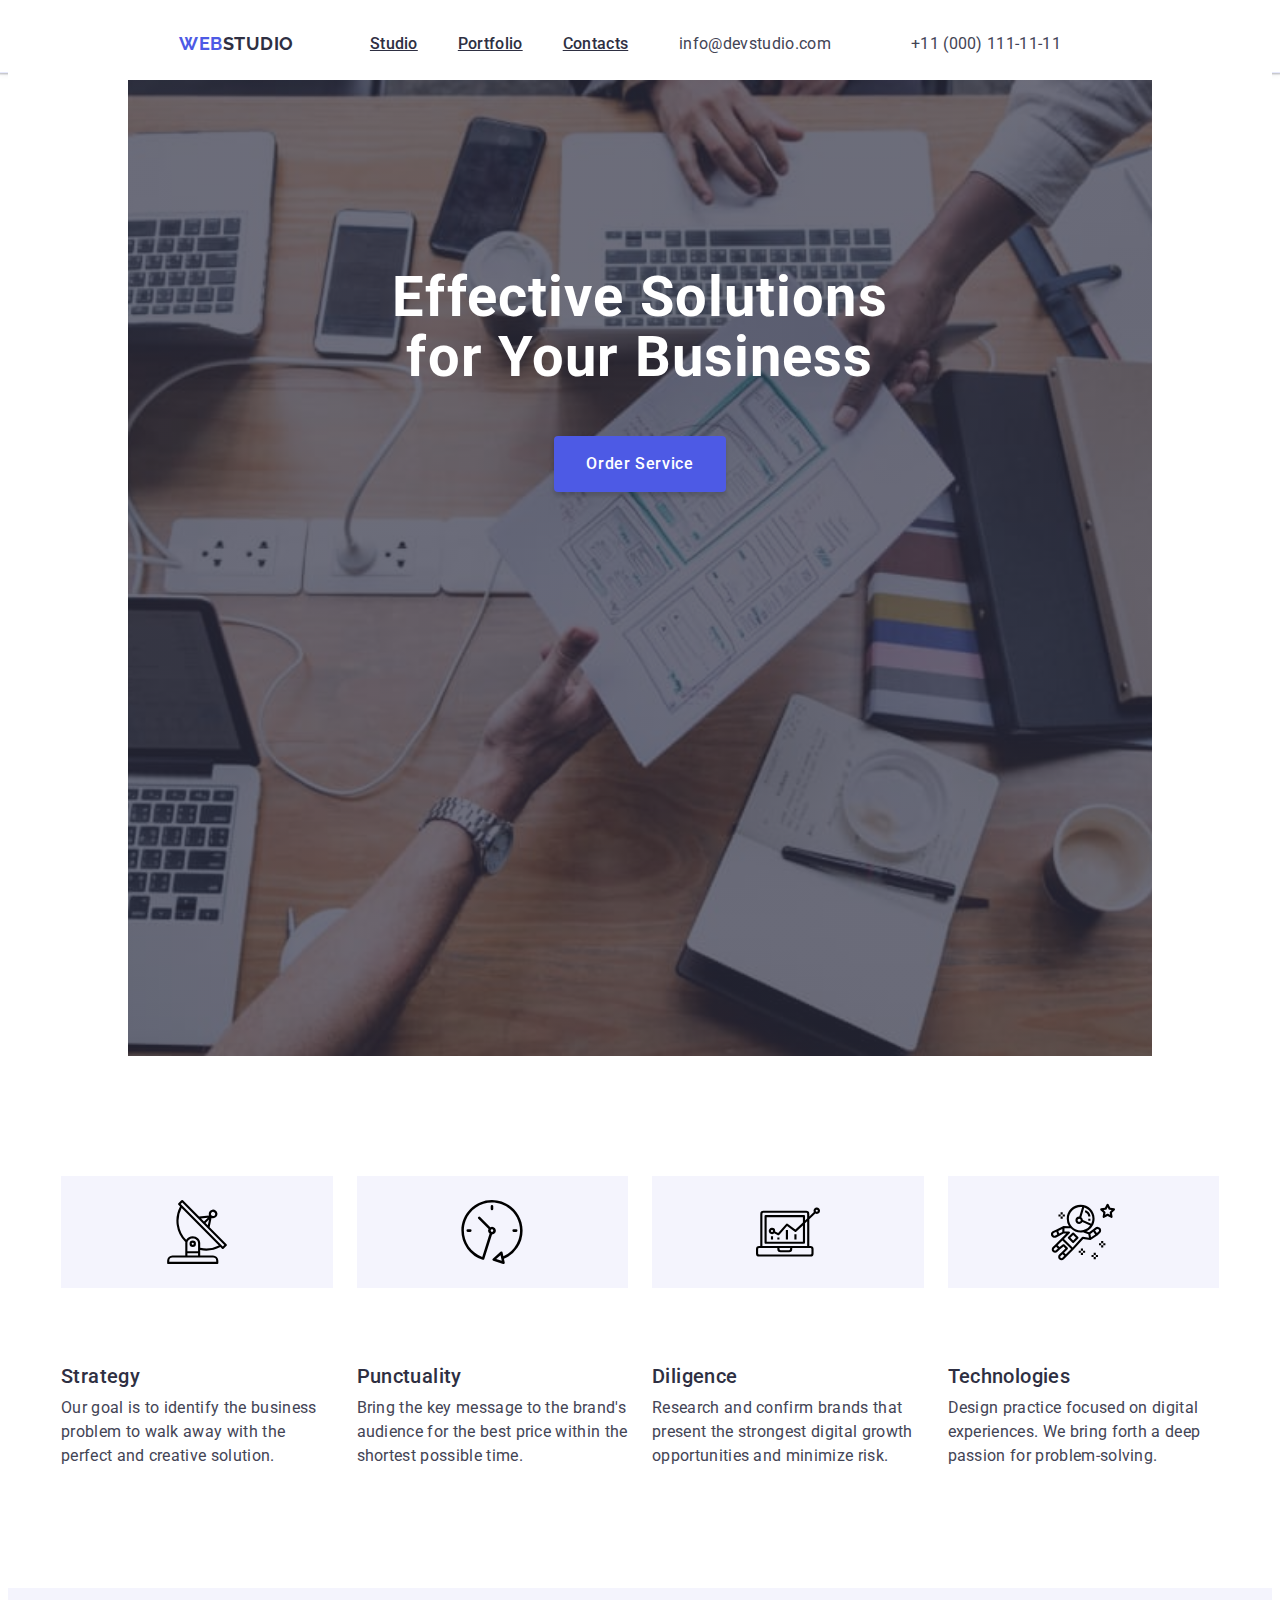
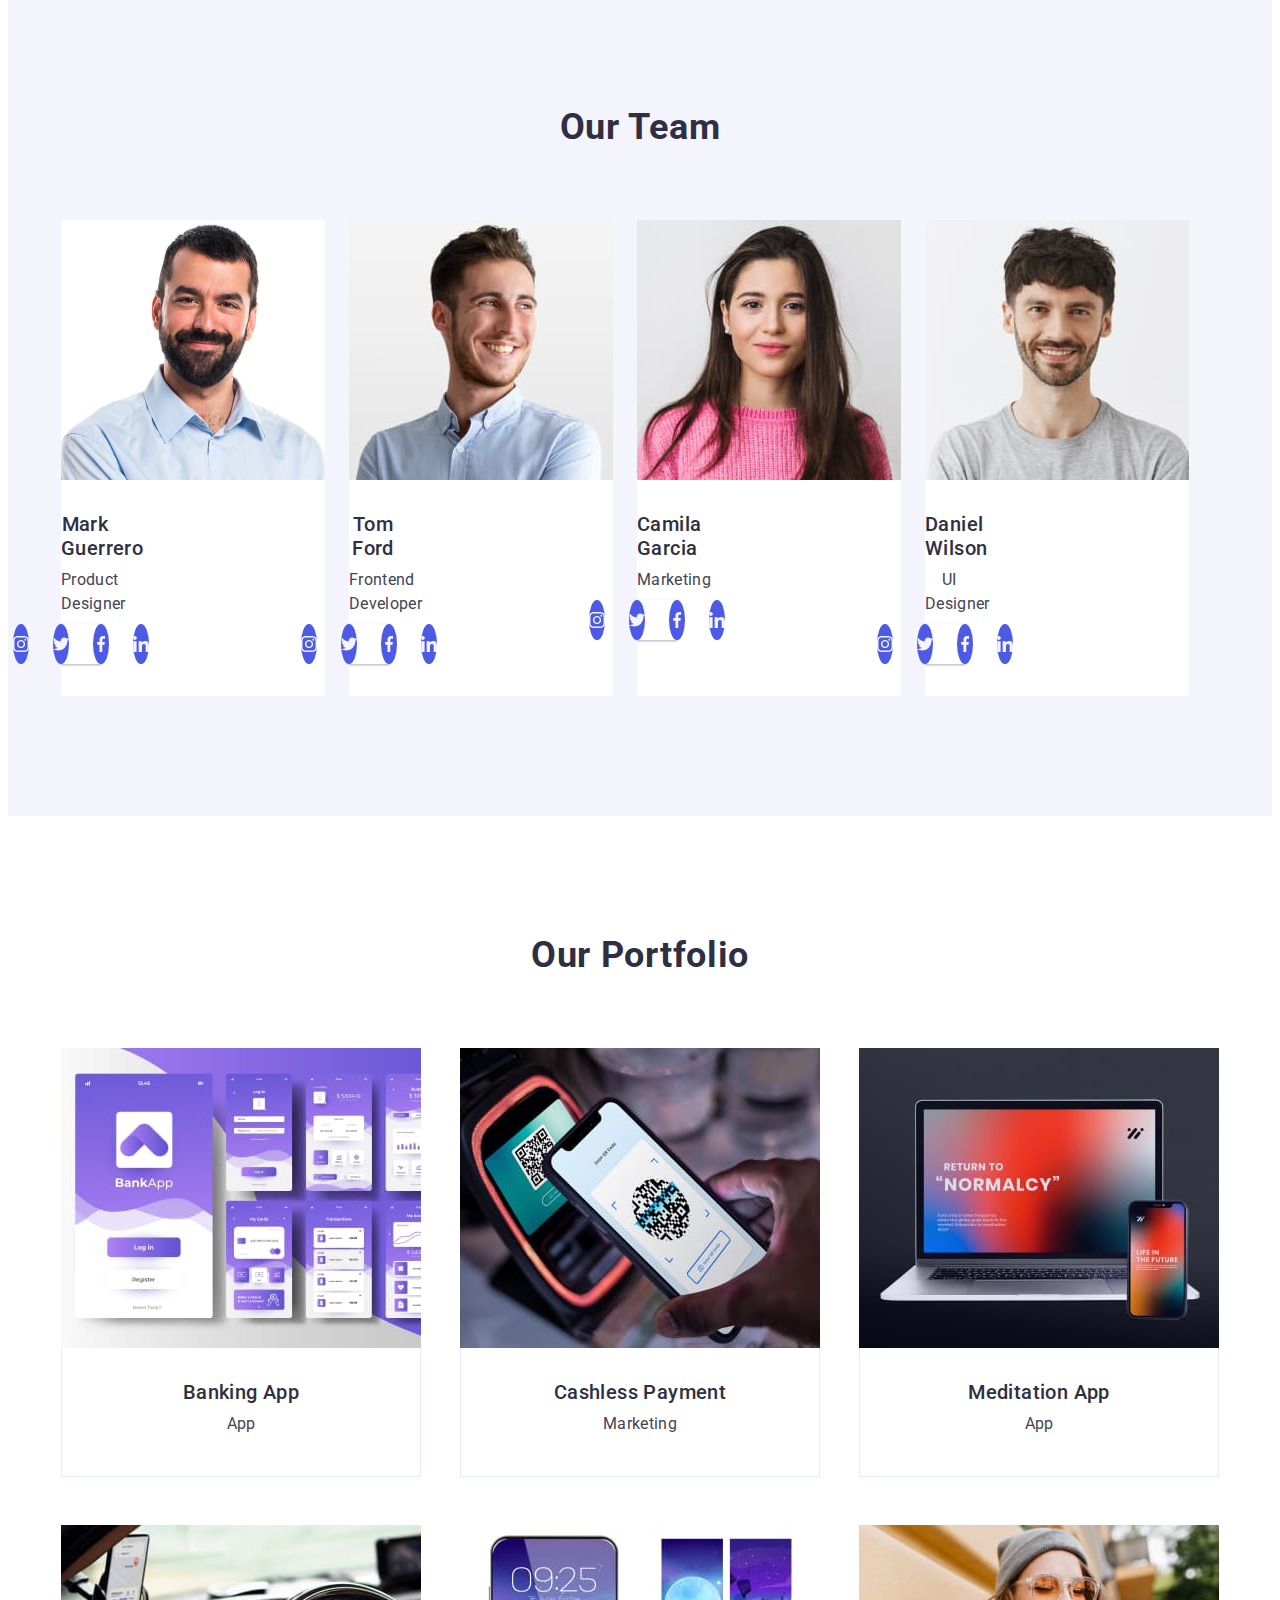
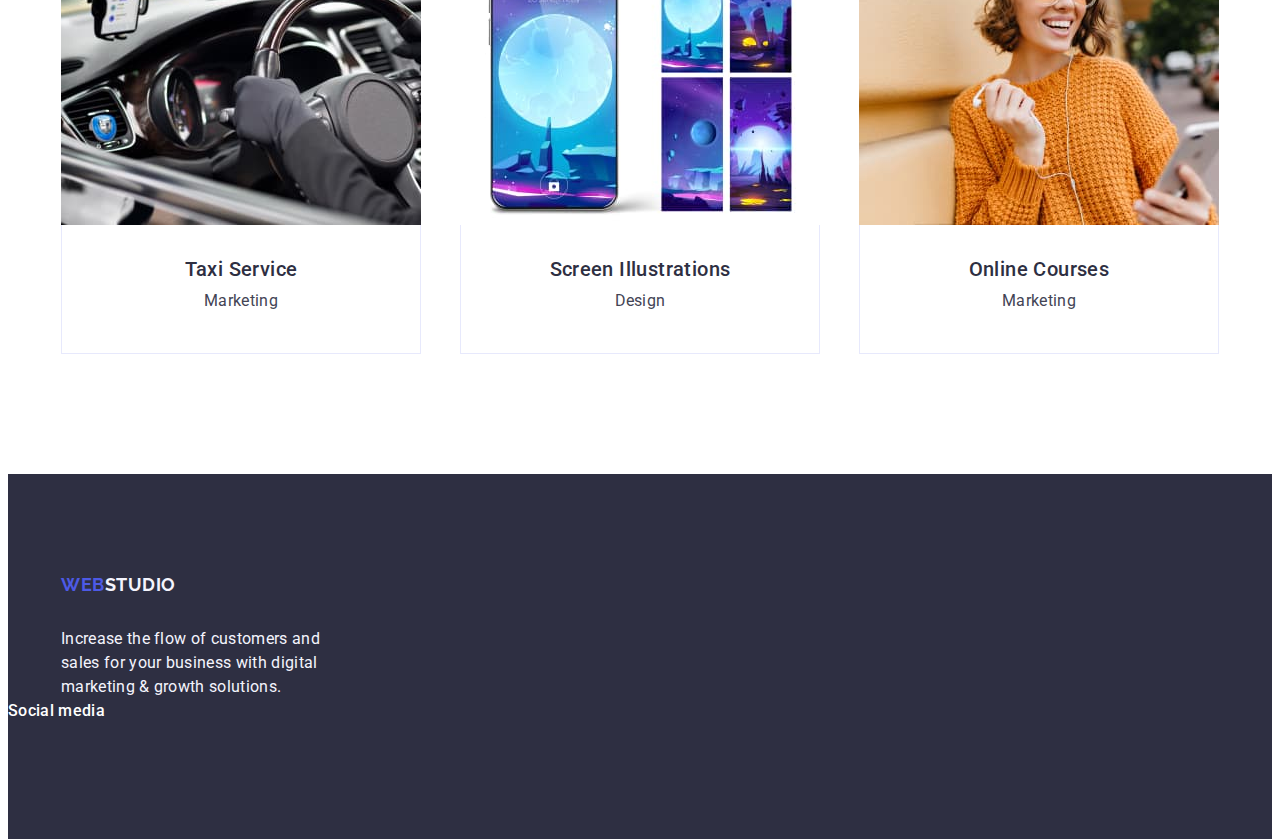
==== index.html @ 77a9dd96 "test" ====
<!DOCTYPE html>
<html lang="en">
  <head>
    <meta charset="UTF-8" />
    <meta http-equiv="X-UA-Compatible" content="IE=edge" />
    <meta name="viewport" content="width=device-width, initial-scale=1.0" />
    <title>restart-goit-markup-hw-01</title>
    <link rel="preconnect" href="https://fonts.googleapis.com" />
    <link rel="preconnect" href="https://fonts.gstatic.com" crossorigin />
    <link
      href="https://fonts.googleapis.com/css2?family=Raleway:wght@700&family=Roboto:ital,wght@0,400;0,500;0,700;1,400&display=swap"
      rel="stylesheet"
    />
    <link
      rel="stylesheet"
      href="https://cdnjs.cloudflare.com/ajax/libs/modern-normalize/2.0.0/modern-normalize.min.css"
      integrity="sha512-4xo8blKMVCiXpTaLzQSLSw3KFOVPWhm/TRtuPVc4WG6kUgjH6J03IBuG7JZPkcWMxJ5huwaBpOpnwYElP/m6wg=="
      crossorigin="anonymous"
      referrerpolicy="no-referrer"
    />
    <link rel="stylesheet" href="./css/style.css" />
  </head>

  <body>
    <header class="header">
      <div class="container header-container">
        <a class="link-menu-logo header-logo-first" href="./index.html"
          >Web<span class="header-logo-second">Studio</span></a
        >
        <nav class="navig">
          <ul class="header-list list">
            <li>
              <a class="header-studio" href="./index.html">Studio</a>
            </li>
            <li>
              <a class="header-studio" href="">Portfolio</a>
            </li>
            <li>
              <a class="header-studio" href="">Contacts</a>
            </li>
          </ul>
        </nav>
        <address class="header-address">
          <ul class="header-list-contact list">
            <li>
              <a class="header-mail" href="mailto:info@devstudio.com"
                >info@devstudio.com</a
              >
            </li>
            <li>
              <a class="header-mail" href="tel:+110001111111"
                >+11 (000) 111-11-11</a
              >
            </li>
          </ul>
        </address>
      </div>
    </header>

    <main class="main-part">
      <section class="main-sector">
        <div class="container main-sector-wrap">
          <h1 class="main-title">Effective Solutions for Your Business</h1>
          <button type="button" class="main-button">Order Service</button>
        </div>
      </section>

      <section class="icon-second-block">
        <div class="container">
          <ul class="icon-sec-list list">
            <li class="icon-sec-items">
              <a href="" class="icon-sec-link link">
                <svg class="icon-sec">
                  <use href="./images/icon.svg#icon-antenna"></use>
                </svg>
              </a>
            </li>
            <li class="icon-sec-items">
              <a href="" class="icon-sec-link link">
                <svg class="icon-sec">
                  <use href="./images/icon.svg#icon-clock"></use>
                </svg>
              </a>
            </li>
            <li class="icon-sec-items">
              <a href="" class="icon-sec-link link">
                <svg class="icon-sec">
                  <use href="./images/icon.svg#icon-diagram"></use>
                </svg>
              </a>
            </li>
            <li class="icon-sec-items">
              <a href="" class="icon-sec-link link">
                <svg class="icon-sec">
                  <use href="./images/icon.svg#icon-astronaut"></use>
                </svg>
              </a>
            </li>
          </ul>
        </div>
        <div class="container">
          <svg class="icon-sec">
            <use></use>
          </svg>
          <h2 class="visually-hidden">Blok description</h2>
          <ul class="descrip-list list">
            <li class="descrip-items">
              <h3 class="descrip-title">Strategy</h3>
              <p class="descrip-paragrah">
                Our goal is to identify the business problem to walk away with
                the perfect and creative solution.
              </p>
            </li>
            <li class="descrip-items">
              <h3 class="descrip-title">Punctuality</h3>
              <p class="descrip-paragrah">
                Bring the key message to the brand's audience for the best price
                within the shortest possible time.
              </p>
            </li>
            <li class="descrip-items">
              <h3 class="descrip-title">Diligence</h3>
              <p class="descrip-paragrah">
                Research and confirm brands that present the strongest digital
                growth opportunities and minimize risk.
              </p>
            </li>
            <li class="descrip-items">
              <h3 class="descrip-title">Technologies</h3>
              <p class="descrip-paragrah">
                Design practice focused on digital experiences. We bring forth a
                deep passion for problem-solving.
              </p>
            </li>
          </ul>
        </div>
      </section>

      <section class="main-section-second">
        <div class="container our-team">
          <h2 class="section-title">Our team</h2>
          <ul class="section-list list">
            <li class="section-items">
              <img
                class="about-pict"
                src="./images/mark-guerrero-1.png"
                alt="photo1-mark"
                width="264"
                height="260"
              />
              <div class="names">
                <h3 class="section-names">Mark Guerrero</h3>
                <p class="section-position">Product Designer</p>
                <ul class="names-soc-list list">
                  <li class="names-soc-item">
                    <a class="names-soc-link link" href>
                      <svg class="names-soc-icon" width="16" height="16">
                        <use href="./images/icon.svg#icon-instagram"></use>
                      </svg>
                    </a>
                  </li>
                  <li class="names-soc-item">
                    <a class="names-soc-link link" href>
                      <svg class="names-soc-icon" width="16" height="16">
                        <use href="./images/icon.svg#icon-twitter"></use>
                      </svg>
                    </a>
                  </li>
                  <li class="names-soc-item">
                    <a class="names-soc-link link" href>
                      <svg class="names-soc-icon" width="16" height="16">
                        <use href="./images/icon.svg#icon-facebook"></use>
                      </svg>
                    </a>
                  </li>
                  <li class="names-soc-item">
                    <a class="names-soc-link link" href>
                      <svg class="names-soc-icon" width="16" height="16">
                        <use href="./images/icon.svg#icon-linkedin"></use>
                      </svg>
                    </a>
                  </li>
                </ul>

                <a
                  href="../restart-goit-markup-hw-4/icomoon/PNG/facebook-1.png"
                  target="_blank"
                  class="link"
                ></a>
              </div>
            </li>
            <li class="section-items">
              <img
                class="about-pict"
                src="./images/tom-ford-2.jpg"
                alt="photo2-tom-ford"
                width="264"
                height="260"
              />
              <div class="names">
                <h3 class="section-names">Tom Ford</h3>
                <p class="section-position">Frontend Developer</p>
                <ul class="names-soc-list list">
                  <li class="names-soc-item">
                    <a class="names-soc-link link" href>
                      <svg class="names-soc-icon" width="16" height="16">
                        <use href="./images/icon.svg#icon-instagram"></use>
                      </svg>
                    </a>
                  </li>
                  <li class="names-soc-item">
                    <a class="names-soc-link link" href>
                      <svg class="names-soc-icon" width="16" height="16">
                        <use href="./images/icon.svg#icon-twitter"></use>
                      </svg>
                    </a>
                  </li>
                  <li class="names-soc-item">
                    <a class="names-soc-link link" href>
                      <svg class="names-soc-icon" width="16" height="16">
                        <use href="./images/icon.svg#icon-facebook"></use>
                      </svg>
                    </a>
                  </li>
                  <li class="names-soc-item">
                    <a class="names-soc-link link" href>
                      <svg class="names-soc-icon" width="16" height="16">
                        <use href="./images/icon.svg#icon-linkedin"></use>
                      </svg>
                    </a>
                  </li>
                </ul>
              </div>
            </li>
            <li class="section-items">
              <img
                class="about-pict"
                src="./images/camila-garcia-3.jpg"
                alt="photo3-camila-garcia"
                width="264"
                height="260"
              />
              <div class="names">
                <h3 class="section-names">Camila Garcia</h3>
                <p class="section-position">Marketing</p>
                <ul class="names-soc-list list">
                  <li class="names-soc-item">
                    <a class="names-soc-link link" href>
                      <svg class="names-soc-icon" width="16" height="16">
                        <use href="./images/icon.svg#icon-instagram"></use>
                      </svg>
                    </a>
                  </li>
                  <li class="names-soc-item">
                    <a class="names-soc-link link" href>
                      <svg class="names-soc-icon" width="16" height="16">
                        <use href="./images/icon.svg#icon-twitter"></use>
                      </svg>
                    </a>
                  </li>
                  <li class="names-soc-item">
                    <a class="names-soc-link link" href>
                      <svg class="names-soc-icon" width="16" height="16">
                        <use href="./images/icon.svg#icon-facebook"></use>
                      </svg>
                    </a>
                  </li>
                  <li class="names-soc-item">
                    <a class="names-soc-link link" href>
                      <svg class="names-soc-icon" width="16" height="16">
                        <use href="./images/icon.svg#icon-linkedin"></use>
                      </svg>
                    </a>
                  </li>
                </ul>
              </div>
            </li>
            <li class="section-items">
              <img
                class="about-pict"
                src="./images/daniel-wilson-4.jpg"
                alt="photo4-daniel-wilson"
                width="264"
                height="260"
              />
              <div class="names">
                <h3 class="section-names">Daniel Wilson</h3>
                <p class="section-position">UI Designer</p>
                <ul class="names-soc-list list">
                  <li class="names-soc-item">
                    <a class="names-soc-link link" href>
                      <svg class="names-soc-icon" width="16" height="16">
                        <use href="./images/icon.svg#icon-instagram"></use>
                      </svg>
                    </a>
                  </li>
                  <li class="names-soc-item">
                    <a class="names-soc-link link" href>
                      <svg class="names-soc-icon" width="16" height="16">
                        <use href="./images/icon.svg#icon-twitter"></use>
                      </svg>
                    </a>
                  </li>
                  <li class="names-soc-item">
                    <a class="names-soc-link link" href>
                      <svg class="names-soc-icon" width="16" height="16">
                        <use href="./images/icon.svg#icon-facebook"></use>
                      </svg>
                    </a>
                  </li>
                  <li class="names-soc-item">
                    <a class="names-soc-link link" href>
                      <svg class="names-soc-icon" width="16" height="16">
                        <use href="./images/icon.svg#icon-linkedin"></use>
                      </svg>
                    </a>
                  </li>
                </ul>
              </div>
            </li>
          </ul>
        </div>
      </section>

      <section class="section-last">
        <div class="container foutth-list-wrap">
          <h2 class="section-title">Our Portfolio</h2>
          <ul class="section-list-fourth list">
            <li class="block-pic-second">
              <img
                class="about-pict"
                src="./images/banking-1.jpg"
                alt="banking-1"
                width="360"
                height="300"
              />
              <div class="title-wrap">
                <h3 class="section-names">Banking App</h3>
                <p class="section-position">App</p>
              </div>
            </li>
            <li class="block-pic-second">
              <img
                class="about-pict"
                src="./images/cashless-2.jpg"
                alt="cashless-2"
                width="360"
                height="300"
              />
              <div class="title-wrap">
                <h3 class="section-names">Cashless Payment</h3>
                <p class="section-position">Marketing</p>
              </div>
            </li>
            <li class="block-pic-second">
              <img
                class="about-pict"
                src="./images/meditation-3.jpg"
                alt="meditation-3"
                width="360"
                height="300"
              />
              <div class="title-wrap">
                <h3 class="section-names">Meditation App</h3>
                <p class="section-position">App</p>
              </div>
            </li>
            <li class="block-pic-second">
              <img
                class="about-pict"
                src="./images/taxi-4.jpg"
                alt="taxi-4"
                width="360"
                height="300"
              />
              <div class="title-wrap">
                <h3 class="section-names">Taxi Service</h3>
                <p class="section-position">Marketing</p>
              </div>
            </li>
            <li class="block-pic-second">
              <img
                class="about-pict"
                src="./images/screen-5.jpg"
                alt="screen-5"
                width="360"
                height="300"
              />
              <div class="title-wrap">
                <h3 class="section-names">Screen Illustrations</h3>
                <p class="section-position">Design</p>
              </div>
            </li>
            <li class="block-pic-second">
              <img
                class="about-pict"
                src="./images/girl-online-6.jpg"
                alt="girl-online-6"
                width="360"
                height="300"
              />
              <div class="title-wrap">
                <h3 class="section-names">Online Courses</h3>
                <p class="section-position">Marketing</p>
              </div>
            </li>
          </ul>
        </div>
      </section>
      <footer class="footer-end">
        <section class="blok-footer-first">
          <div class="container">
            <a href="./index.html" class="footer-logo-first"
              >Web<span class="footer-logo-second">Studio </span></a
            >
            <p class="footer-text">
              Increase the flow of customers and sales for your business with
              digital marketing & growth solutions.
            </p>
          </div>
        </section>
        <section class="block-footer-second">
          <div class="footer-container">
            <p class="social-media-text">Social media</p>
          </div>
        </section>
      </footer>
    </main>
  </body>
</html>
---- css/style.css ----
html{
    max-width: 1440px;
    height: 72px;
    flex-shrink: 0;
    border-bottom: 1px solid var(--CORNFLOWER, #E7E9FC);
     background: var(--WHITE, #FFF);
 box-shadow: 0px 1px 6px 0px rgba(46, 47, 66, 0.08), 0px 1px 1px 0px rgba(46, 47, 66, 0.16), 0px 2px 1px 0px rgba(46, 47, 66, 0.08);
}
body { 
    font-family: 'Roboto', sans-serif;
    color:#434455;
    background: #FFF;
}
p,
h1,
h2,
h3,
h4,
h5,
h6 {
    margin: 0;
}

ul {
    margin: 0;
    padding-left: 0;
}
 .container {
     width: 100%;
     max-width: 1158px;
     padding-left: 15px;
     padding-right: 15px;
     margin: 0 auto;
    
   
 }

.header {
    display: flex;
    justify-content: center;
    align-items: center;
    flex-shrink: 0;
 padding: 24px 156px 24px 156px;
    
}

.link-menu-logo {
    font-family: Raleway, sans-serif;
    font-size: 18px;
    font-weight: 700;
    line-height: 1.17;
    letter-spacing: 0.03em;
    text-transform: uppercase;
    color: #4D5AE5;
    text-decoration: none;
    margin-right: 76px;
    
}

.header-logo-first {
}

.header-logo-second {
 color: #2E2F42;
}

.header-container{
    display: flex;
    align-items: center;
    line-height: 1.17;
        letter-spacing: 0.03em;
   
}
.navig {
    display: flex;
    align-items: center;
    margin-right: auto;

}

.list {
    list-style-type: none;
    text-decoration: none;

}

.header-list {
    font-weight: 500;
    font-size: 16px;
    line-height: 1.5;
    letter-spacing: 0.02em;
    color: #2E2F42;
    display: flex;
    gap: 40px;
}
    

.header-studio {
    font-weight: 500;
    font-size: 16px;
    line-height: 1.5;
    letter-spacing: 0.02em;
    color: #2E2F42;
    padding: 24px 0;
    
}

.header-studio:hover,
.header-studio:focus {
    color: #404BBF;
    text-decoration: underline; 
}
.header-studio::after{
    content: '';
    position: absolute;
    left: 0;
    bottom: -1px;
    height: 4px;
    background-color: #404bbf;
    border-radius: 2px;
}
.header-portfolio {
    font-weight: 500;
    font-size: 16px;
    line-height: 1.5;
    letter-spacing: 0.02em;
    color: #2E2F42;
}

.header-portfolio:hover,
.header-portfolio:focus {
    color: #404BBF;
    text-decoration: underline;
   
}

.header-contacts {
    font-weight: 500;
    font-size: 16px;
    line-height: 1.5;
    letter-spacing: 0.02em;
    color: #2E2F42;
    transition: color 250ms cubic-bezier(0.4, 0, 0.2, 1);
}

.header-contacts:hover,
.header-contacts:focus {
    color: #404BBF;
    text-decoration: underline;
}
   
.header-address {
    font-style: normal;
}

.header-list-contact {
    display: flex;
    gap: 40px;
    
}

.header-mail {
    font-size: 16px;
    line-height: 1.5;
    letter-spacing: 0.32px;
    color: #434455;
    text-decoration: none;
    margin-right: 40px;
    transition: color 250ms cubic-bezier(0.4, 0, 0.2, 1);
    
}
.header-mail:hover,
.header-mail:focus {
  color: #404BBF;
}

.header-tel {
    font-size: 16px;
    line-height: 1.5;
    letter-spacing: 0.32px;
    color: #434455;
    text-decoration: none;
    transition: color 250ms cubic-bezier(0.4, 0, 0.2, 1);
}
.header-tel:hover,
.header-tel:focus {
    color: #404BBF;
}
/*-------first section---------*/



.main-part {
   }

.main-sector {

padding: 0px 120px;
}

.main-sector-wrap {
 background-color: #2E2F42;
background-image: linear-gradient(
 rgba(46, 47, 66, 0.70),
 rgba(46, 47, 66, 0.70)),
url(../images/people-bg.png);
background-repeat: no-repeat;
background-position: center;
background-size: cover;
max-width: 1440px;
height: 600px;
padding: 188px 0;
margin: 0 auto;
display: flex;
flex-direction: column;
align-items: center;

}


.main-title { 
    font-weight: 700;
    font-size: 56px;
    max-width: 496px;
    line-height: 1.07;
    text-align: center;
    letter-spacing: 0.02em;
    color:#FFF;   
    padding-bottom: 48px;

    
}


.main-button {

    border-radius: 4px;
    background: #4D5AE5;
    box-shadow: 0px 4px 4px 0px rgba(0, 0, 0, 0.15);
    

    background: #4D5AE5;
    font-family: Roboto, sans-serif;
    font-weight: 500;
    font-size: 16px;
    line-height: 1.5;
    letter-spacing: 0.04em;
    color: #FFF;
    cursor: pointer;

    display: block;
    min-width: 169px;
    height: 56px;
    padding: 16px 32px;
    align-items: flex-start;
    gap: 10px;
   margin: 0 auto;
   border: none;
transition: background-color 250ms cubic-bezier(0.4, 0, 0.2, 1);
}
.main-button:hover,
.main-button:focus {
    background-color: #404BBF;
}

/*----------------section-two-------------------*/

.icon-second-block {
    padding: 120px 0;

}


.icon-sec-list {
    display: flex;
    align-items: center;
    justify-content:center;
    height: 112px;
    gap: 24px;

}



.icon-sec-items {
    width: calc((100% - 72px) / 4);
    background-color: #f4f4fd; 
height: 112px;


}

.icon-sec-link {
    width: 100%;
    height: 100%;
    border-radius: 4px;
        margin-bottom: 8px;
        display: flex;
        align-items: center;
        justify-content: center;
  
        
}

.link {}

.icon-sec {
    width:64px;
    height: 64px;
   
}

.descrip-section {
    padding: 120px 0;
}

.visually-hidden {
position: absolute;
width: 1px;
height: 1px;
margin: -1px;
border: 0;
padding-top: 120px;

white-space: nowrap;
clip-path: inset(100%);
clip: rect(0 0 0 0);
overflow: hidden;
}

.descrip-list {
    display: flex;
    gap: 24px;
    align-items: flex-start;
}

.descrip-items {
width: calc((100% - 72px) / 4);

}

.descrip-title {
        font-weight: 500;
        font-size: 20px;
        line-height: 1.2;
        letter-spacing: 0.02em;
         color: #2E2F42;
        margin-bottom: 8px; 
        padding-top: 8px;     
}

.descrip-paragrah {
    font-size: 16px;
    line-height: 1.5;
    letter-spacing: 0.02em;
    color: #434455;
}


 /*---------section three------*/

.main-section-second {
    background-color: #f4f4fd;
    padding: 120px 0;
    
}

.section-title {
        font-weight: 700;
        font-size: 36px;
        line-height: 1.11;
        text-align: center;
        letter-spacing: 0.02em;
        text-transform: capitalize;
        color: #2E2F42;
        margin-bottom: 72px;
}

.about-pict {
    display: block;
}
.last-list {

}
.section-list {
    display: flex;
    gap: 24px;
   text-align: center;
}

.names {
    padding-top: 32px;
    padding-bottom: 32px;
    width: calc((100% - 72px) / 4);
}


.section-items {
    background-color: #FFFFFF;
    border-radius: 0px 0px 4px 4px;
   
   
   
}

.names-soc-list {
    display: flex;
    justify-content: center;
    gap: 24px;
    width: 40px;
        height: 40px;
    box-shadow: 0px 1px 6px rgba(46, 47, 66, 0.08),
            0px 1px 1px rgba(46, 47, 66, 0.16),
            0px 2px 1px rgba(46, 47, 66, 0.08);
             
}

.names-soc-item {
    width: 40px;
    height: 40px;
    
}

.names-soc-link {
    width: 100%;
    height: 100%;
    background-color: #4d5ae5;
     border-radius: 50%;
     display: flex;
     align-items: center;
     justify-content: center;
    transition: background-color 250ms cubic-bezier(0.4, 0, 0.2, 1);
}
.names-soc-link:hover,
.names-soc-link:focus{
 background-color: #404bbf;
}
.names-soc-icon {
    width: 16px;
    height: 16px;
    fill: #f4f4fd;
}

.link {}
/*------section four---------*/
.section-names {
    font-weight: 500;
    font-size: 20px;
    line-height: 1.2;
    text-align: center;
    letter-spacing: 0.02em;
    color: #2E2F42;
    margin-bottom: 8px;
    
    
        
}

.section-position {
        text-align: center;
        font-size: 16px;
        line-height: 1.5;
        letter-spacing: 0.02em;
        margin-bottom: 8px;
}


/*-------- section fourth-------*/


.section-last {
    padding-top: 120px;
     padding-bottom: 120px;
  
    
}.foutth-list-wrap {
    padding: 0 15;
}
  /*border: 1px solid #e7e9fc;
  border-top: none;
  */
    

.section-list-fourth {
    display: flex;
    flex-wrap: wrap;
    column-gap: 24px;
    row-gap: 48px;
    justify-content: space-between;
    
    
}

.block-pic-second {
width: calc((100% -(2 * (3 * 24px))) / 6);

}


.title-wrap {
    padding: 32px 16px;
     border: 1px solid #e7e9fc;
    border-top: none;

}

.footer-end {
    background: #2E2F42;
    padding: 100px 0;
}

.footer-logo-first {
    color: #4D5AE5;
        font-family: Raleway, sans-serif;
        font-size: 18px;
        font-weight: 700;
        line-height: 1.17;
        letter-spacing: 0.54px;
        text-transform: uppercase;
        text-decoration: none;
        display: inline-block;
            margin-bottom: 16px;
}

.footer-logo-second {
    color: #F4F4FD;
    font-family: Raleway, sans-serif;
    font-size: 18px;
    font-weight: 700;
    line-height: 1.17;
    letter-spacing: 0.54px;
    text-transform: uppercase;
text-decoration: none;
display: inline-block;
    margin-bottom: 16px;
}


.footer-text {
        line-height: 1.5;
        color: #F4F4FD;
        letter-spacing: 0.02em;
        width: 264px;
        height: 72px;
}
.social-media-text {
    font-weight: 500;
    font-size: 16px;
    line-height: 1.5;
    letter-spacing: 0.02em;
    color: #FFFFFF;
    margin-bottom: 16px;

}
.social-media-wrap {
    display: flex;
}
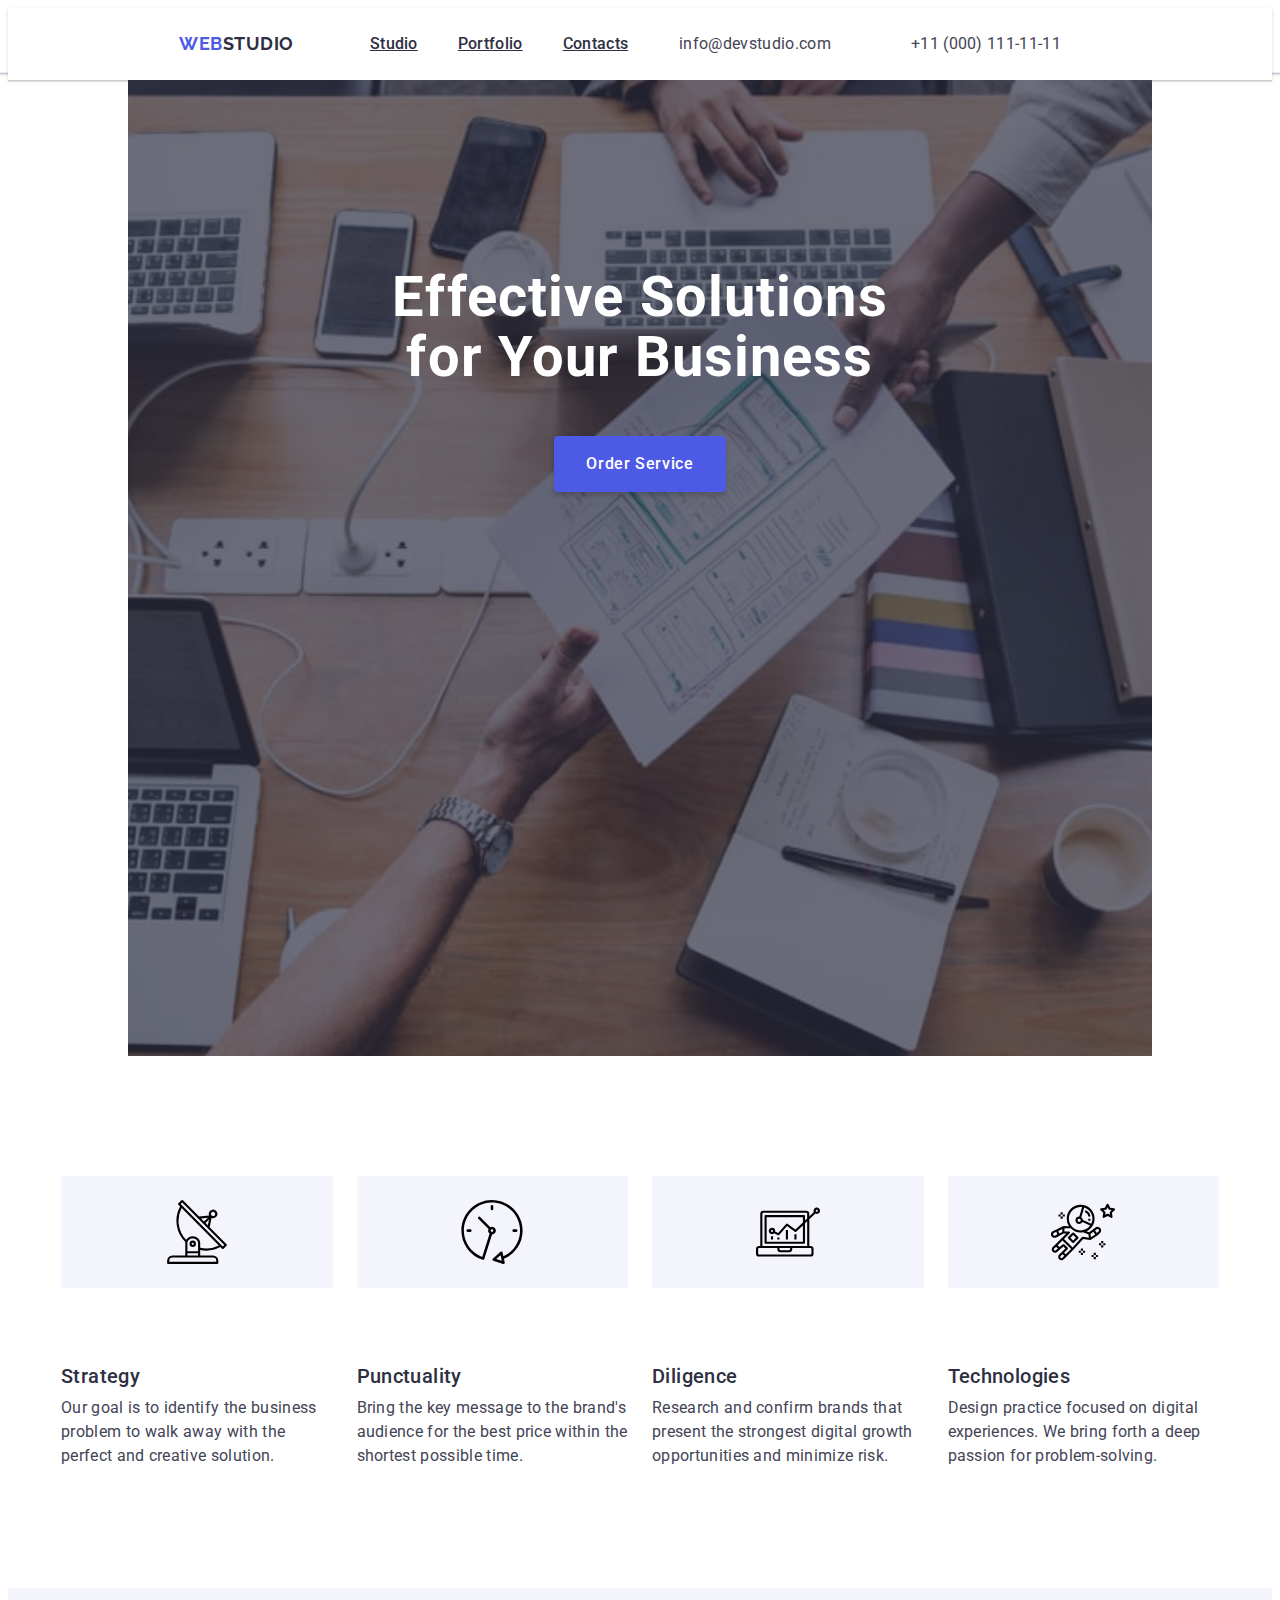
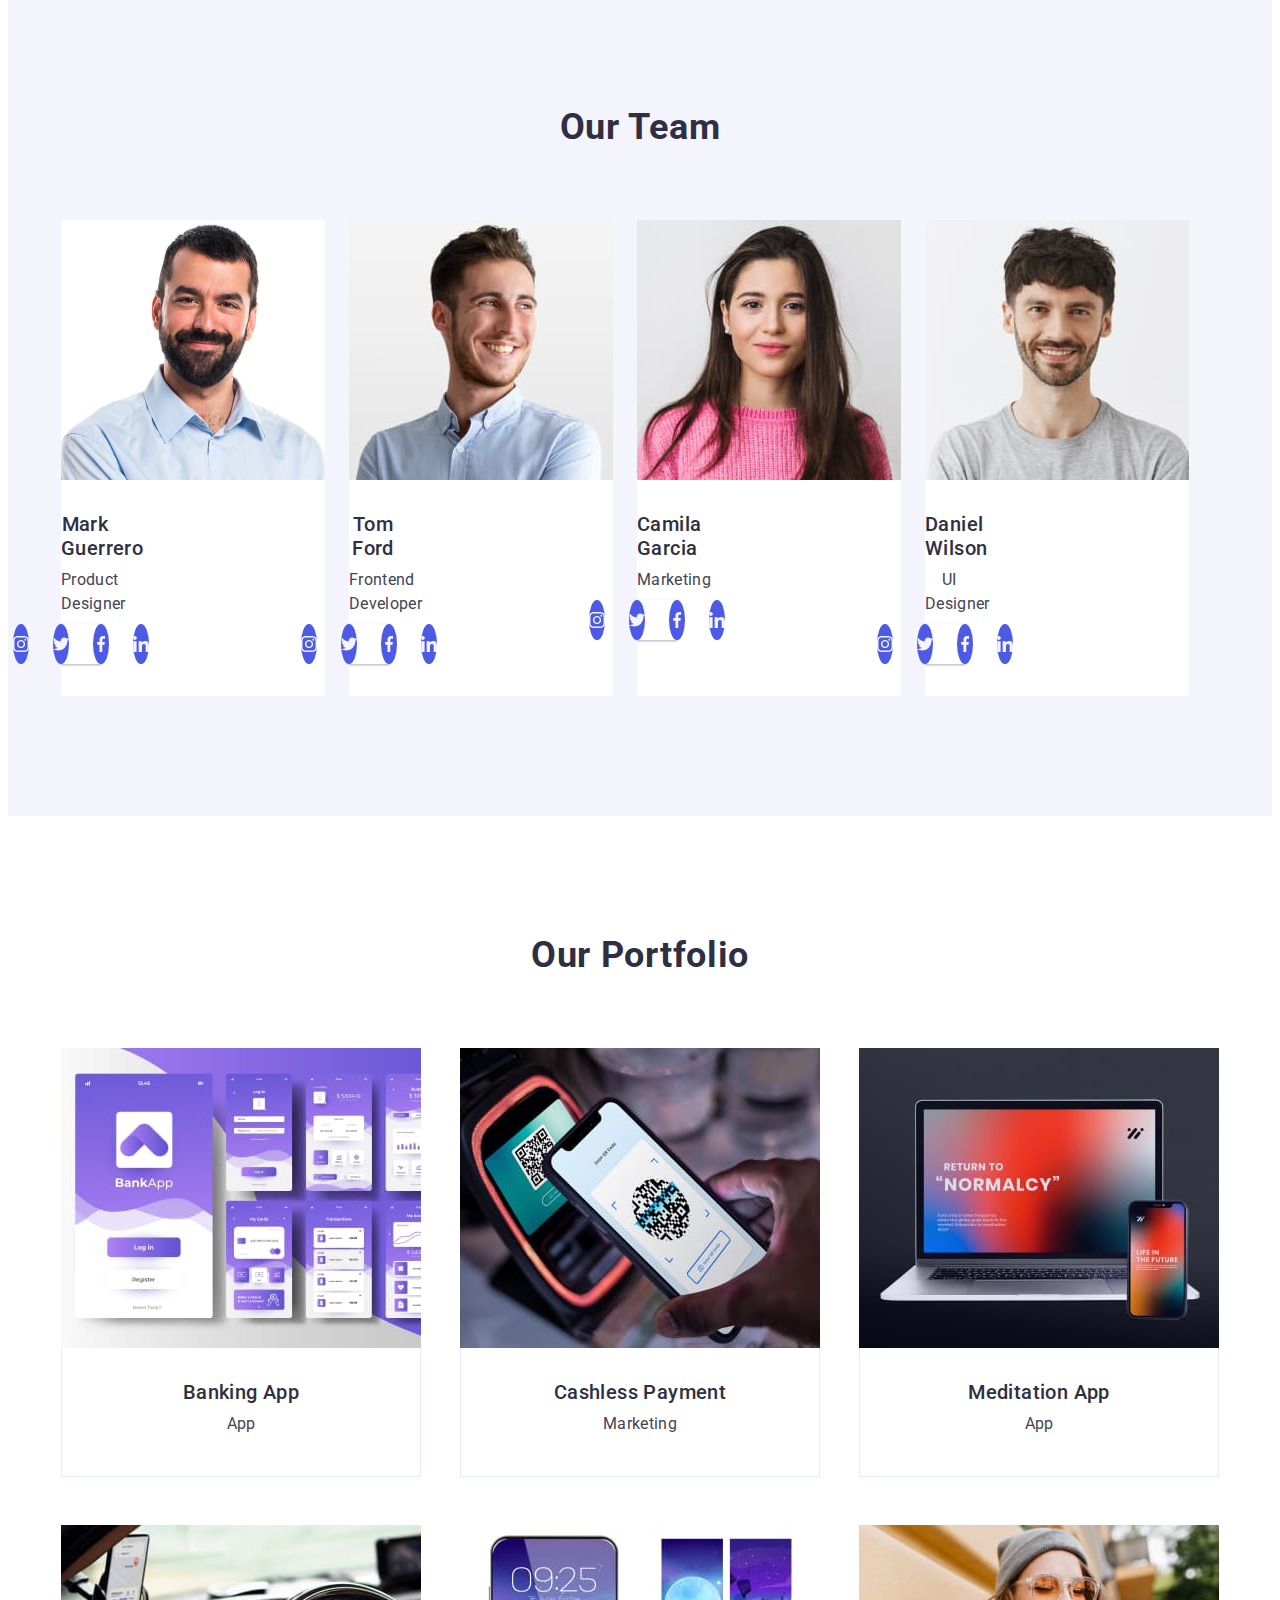
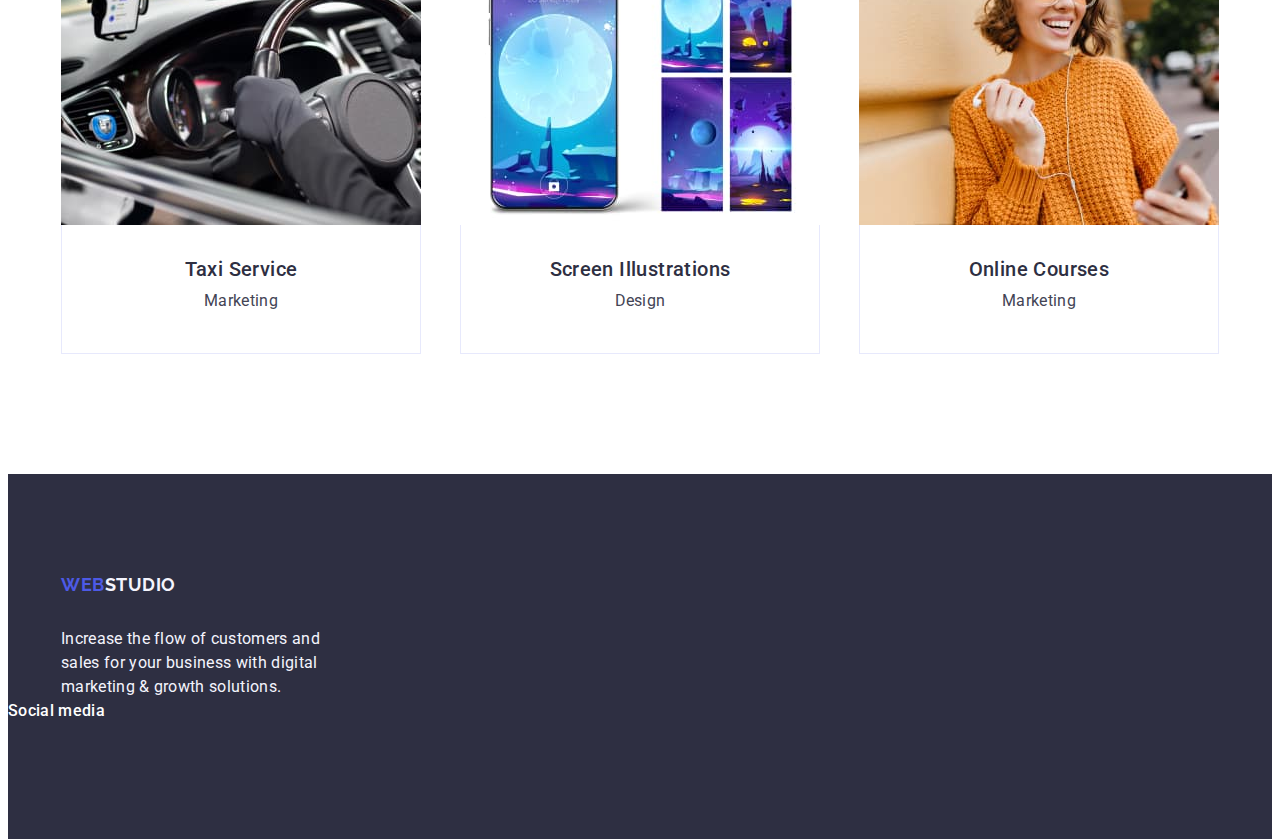
==== commit ff7c258d: "test" ====
--- a/index.html
+++ b/index.html
@@ -24,7 +24,7 @@
   <body>
     <header class="header">
       <div class="container header-container">
-        <a class="link-menu-logo header-logo-first" href="./index.html"
+        <a class="link-menu-logo" href="./index.html"
           >Web<span class="header-logo-second">Studio</span></a
         >
         <nav class="navig">
--- a/css/style.css
+++ b/css/style.css
@@ -41,6 +41,9 @@
     align-items: center;
     flex-shrink: 0;
  padding: 24px 156px 24px 156px;
+box-shadow:0px 2px 1px rgba(46, 47, 66, 0.08),
+    0px 1px 1px rgba(46, 47, 66, 0.16),
+    0px 1px 6px rgba(46, 47, 66, 0.08);
     
 }
 
@@ -55,9 +58,6 @@
     text-decoration: none;
     margin-right: 76px;
     
-}
-
-.header-logo-first {
 }
 
 .header-logo-second {
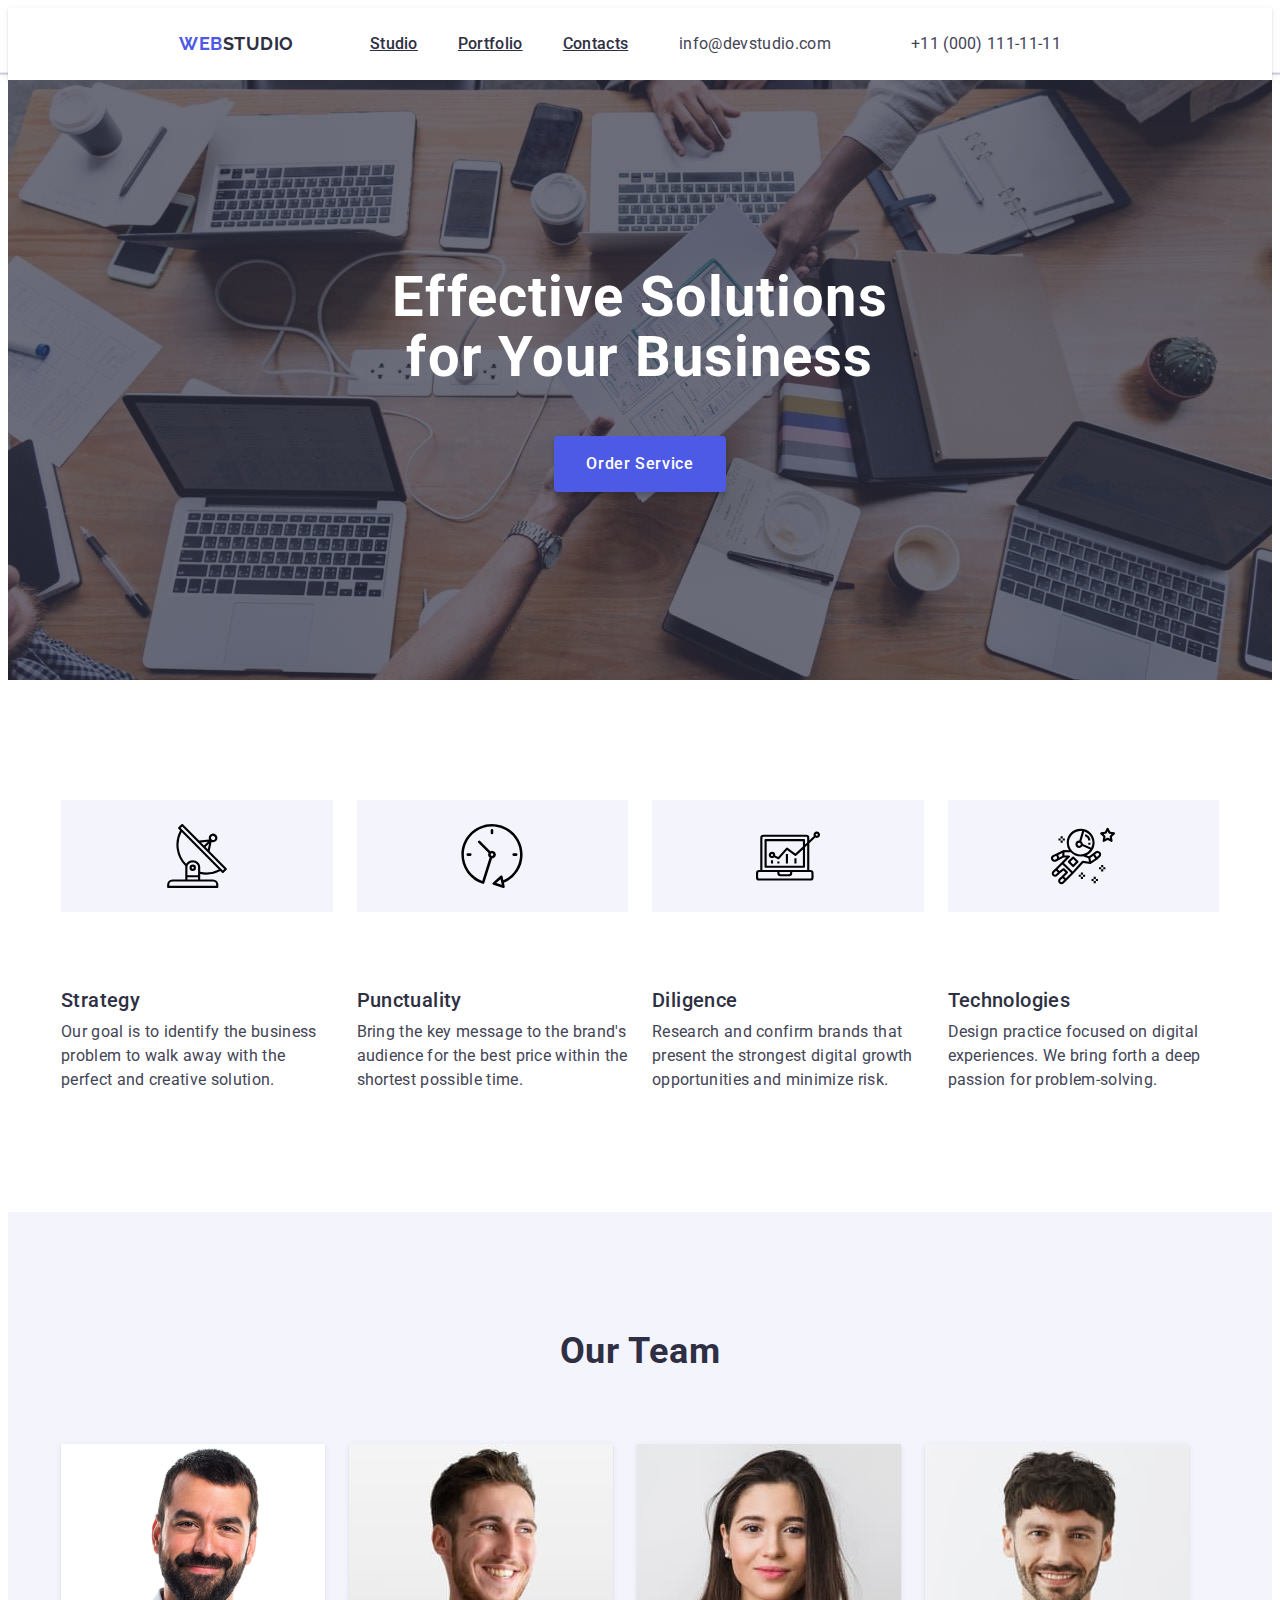
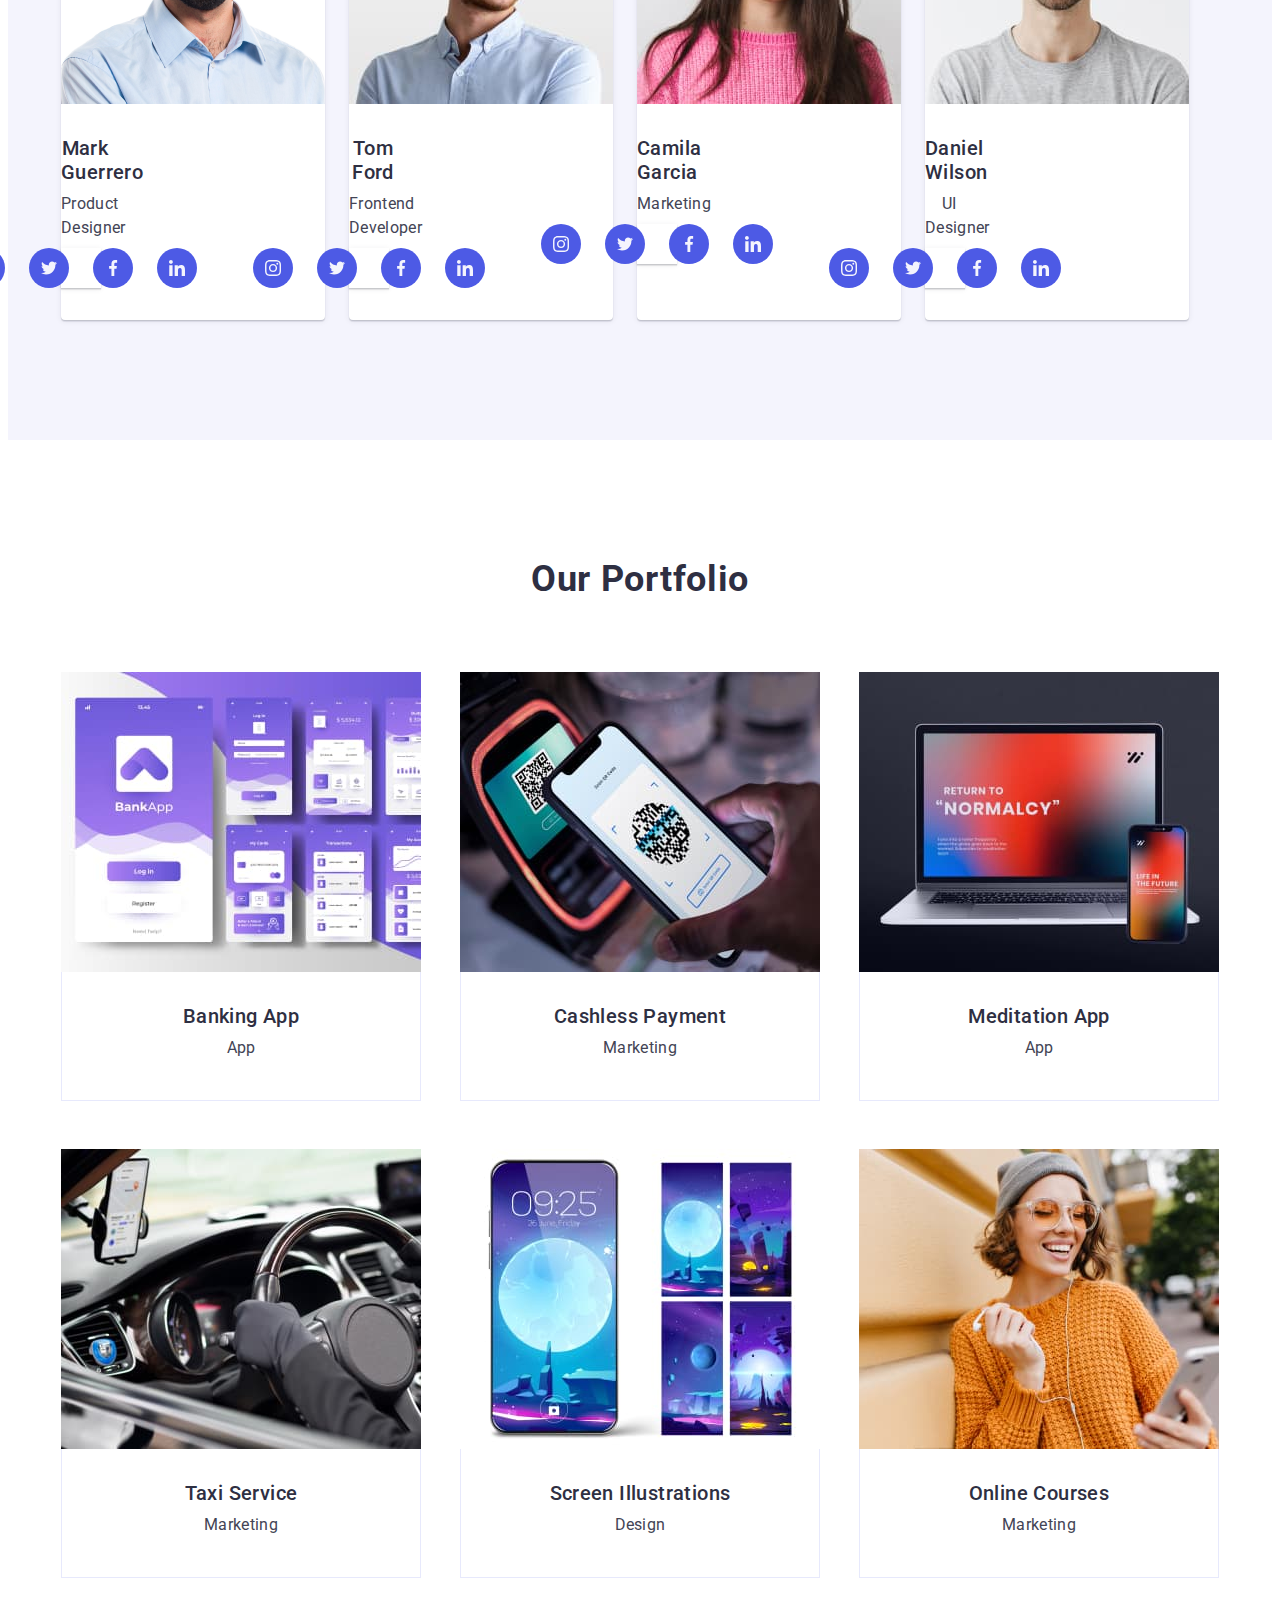
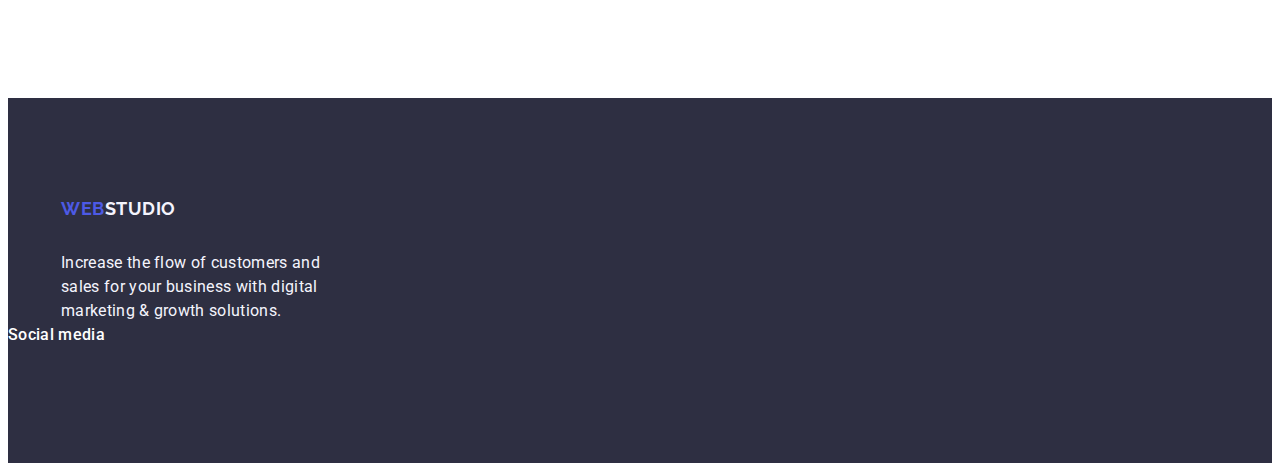
==== commit ead4ae2a: "test" ====
--- a/index.html
+++ b/index.html
@@ -27,19 +27,20 @@
         <a class="link-menu-logo" href="./index.html"
           >Web<span class="header-logo-second">Studio</span></a
         >
-        <nav class="navig">
+        <nav class="navig-header">
           <ul class="header-list list">
-            <li>
+            <li class="header-items">
               <a class="header-studio" href="./index.html">Studio</a>
             </li>
-            <li>
-              <a class="header-studio" href="">Portfolio</a>
-            </li>
-            <li>
-              <a class="header-studio" href="">Contacts</a>
+            <li class="header-items">
+              <a class="header-studio" href="./index.html">Portfolio</a>
+            </li>
+            <li class="header-items">
+              <a class="header-studio" href="./index.html">Contacts</a>
             </li>
           </ul>
         </nav>
+
         <address class="header-address">
           <ul class="header-list-contact list">
             <li>
@@ -71,28 +72,28 @@
             <li class="icon-sec-items">
               <a href="" class="icon-sec-link link">
                 <svg class="icon-sec">
-                  <use href="./images/icon.svg#icon-antenna"></use>
+                  <use href="./images/icons.svg#icon-antenna"></use>
                 </svg>
               </a>
             </li>
             <li class="icon-sec-items">
               <a href="" class="icon-sec-link link">
                 <svg class="icon-sec">
-                  <use href="./images/icon.svg#icon-clock"></use>
+                  <use href="./images/icons.svg#icon-clock"></use>
                 </svg>
               </a>
             </li>
             <li class="icon-sec-items">
               <a href="" class="icon-sec-link link">
                 <svg class="icon-sec">
-                  <use href="./images/icon.svg#icon-diagram"></use>
+                  <use href="./images/icons.svg#icon-diagram"></use>
                 </svg>
               </a>
             </li>
             <li class="icon-sec-items">
               <a href="" class="icon-sec-link link">
                 <svg class="icon-sec">
-                  <use href="./images/icon.svg#icon-astronaut"></use>
+                  <use href="./images/icons.svg#icon-astronaut"></use>
                 </svg>
               </a>
             </li>
@@ -155,28 +156,28 @@
                   <li class="names-soc-item">
                     <a class="names-soc-link link" href>
                       <svg class="names-soc-icon" width="16" height="16">
-                        <use href="./images/icon.svg#icon-instagram"></use>
-                      </svg>
-                    </a>
-                  </li>
-                  <li class="names-soc-item">
-                    <a class="names-soc-link link" href>
-                      <svg class="names-soc-icon" width="16" height="16">
-                        <use href="./images/icon.svg#icon-twitter"></use>
-                      </svg>
-                    </a>
-                  </li>
-                  <li class="names-soc-item">
-                    <a class="names-soc-link link" href>
-                      <svg class="names-soc-icon" width="16" height="16">
-                        <use href="./images/icon.svg#icon-facebook"></use>
-                      </svg>
-                    </a>
-                  </li>
-                  <li class="names-soc-item">
-                    <a class="names-soc-link link" href>
-                      <svg class="names-soc-icon" width="16" height="16">
-                        <use href="./images/icon.svg#icon-linkedin"></use>
+                        <use href="./images/icons.svg#icon-instagram"></use>
+                      </svg>
+                    </a>
+                  </li>
+                  <li class="names-soc-item">
+                    <a class="names-soc-link link" href>
+                      <svg class="names-soc-icon" width="16" height="16">
+                        <use href="./images/icons.svg#icon-twitter"></use>
+                      </svg>
+                    </a>
+                  </li>
+                  <li class="names-soc-item">
+                    <a class="names-soc-link link" href>
+                      <svg class="names-soc-icon" width="16" height="16">
+                        <use href="./images/icons.svg#icon-facebook"></use>
+                      </svg>
+                    </a>
+                  </li>
+                  <li class="names-soc-item">
+                    <a class="names-soc-link link" href>
+                      <svg class="names-soc-icon" width="16" height="16">
+                        <use href="./images/icons.svg#icon-linkedin"></use>
                       </svg>
                     </a>
                   </li>
@@ -204,28 +205,28 @@
                   <li class="names-soc-item">
                     <a class="names-soc-link link" href>
                       <svg class="names-soc-icon" width="16" height="16">
-                        <use href="./images/icon.svg#icon-instagram"></use>
-                      </svg>
-                    </a>
-                  </li>
-                  <li class="names-soc-item">
-                    <a class="names-soc-link link" href>
-                      <svg class="names-soc-icon" width="16" height="16">
-                        <use href="./images/icon.svg#icon-twitter"></use>
-                      </svg>
-                    </a>
-                  </li>
-                  <li class="names-soc-item">
-                    <a class="names-soc-link link" href>
-                      <svg class="names-soc-icon" width="16" height="16">
-                        <use href="./images/icon.svg#icon-facebook"></use>
-                      </svg>
-                    </a>
-                  </li>
-                  <li class="names-soc-item">
-                    <a class="names-soc-link link" href>
-                      <svg class="names-soc-icon" width="16" height="16">
-                        <use href="./images/icon.svg#icon-linkedin"></use>
+                        <use href="./images/icons.svg#icon-instagram"></use>
+                      </svg>
+                    </a>
+                  </li>
+                  <li class="names-soc-item">
+                    <a class="names-soc-link link" href>
+                      <svg class="names-soc-icon" width="16" height="16">
+                        <use href="./images/icons.svg#icon-twitter"></use>
+                      </svg>
+                    </a>
+                  </li>
+                  <li class="names-soc-item">
+                    <a class="names-soc-link link" href>
+                      <svg class="names-soc-icon" width="16" height="16">
+                        <use href="./images/icons.svg#icon-facebook"></use>
+                      </svg>
+                    </a>
+                  </li>
+                  <li class="names-soc-item">
+                    <a class="names-soc-link link" href>
+                      <svg class="names-soc-icon" width="16" height="16">
+                        <use href="./images/icons.svg#icon-linkedin"></use>
                       </svg>
                     </a>
                   </li>
@@ -247,28 +248,28 @@
                   <li class="names-soc-item">
                     <a class="names-soc-link link" href>
                       <svg class="names-soc-icon" width="16" height="16">
-                        <use href="./images/icon.svg#icon-instagram"></use>
-                      </svg>
-                    </a>
-                  </li>
-                  <li class="names-soc-item">
-                    <a class="names-soc-link link" href>
-                      <svg class="names-soc-icon" width="16" height="16">
-                        <use href="./images/icon.svg#icon-twitter"></use>
-                      </svg>
-                    </a>
-                  </li>
-                  <li class="names-soc-item">
-                    <a class="names-soc-link link" href>
-                      <svg class="names-soc-icon" width="16" height="16">
-                        <use href="./images/icon.svg#icon-facebook"></use>
-                      </svg>
-                    </a>
-                  </li>
-                  <li class="names-soc-item">
-                    <a class="names-soc-link link" href>
-                      <svg class="names-soc-icon" width="16" height="16">
-                        <use href="./images/icon.svg#icon-linkedin"></use>
+                        <use href="./images/icons.svg#icon-instagram"></use>
+                      </svg>
+                    </a>
+                  </li>
+                  <li class="names-soc-item">
+                    <a class="names-soc-link link" href>
+                      <svg class="names-soc-icon" width="16" height="16">
+                        <use href="./images/icons.svg#icon-twitter"></use>
+                      </svg>
+                    </a>
+                  </li>
+                  <li class="names-soc-item">
+                    <a class="names-soc-link link" href>
+                      <svg class="names-soc-icon" width="16" height="16">
+                        <use href="./images/icons.svg#icon-facebook"></use>
+                      </svg>
+                    </a>
+                  </li>
+                  <li class="names-soc-item">
+                    <a class="names-soc-link link" href>
+                      <svg class="names-soc-icon" width="16" height="16">
+                        <use href="./images/icons.svg#icon-linkedin"></use>
                       </svg>
                     </a>
                   </li>
@@ -290,28 +291,28 @@
                   <li class="names-soc-item">
                     <a class="names-soc-link link" href>
                       <svg class="names-soc-icon" width="16" height="16">
-                        <use href="./images/icon.svg#icon-instagram"></use>
-                      </svg>
-                    </a>
-                  </li>
-                  <li class="names-soc-item">
-                    <a class="names-soc-link link" href>
-                      <svg class="names-soc-icon" width="16" height="16">
-                        <use href="./images/icon.svg#icon-twitter"></use>
-                      </svg>
-                    </a>
-                  </li>
-                  <li class="names-soc-item">
-                    <a class="names-soc-link link" href>
-                      <svg class="names-soc-icon" width="16" height="16">
-                        <use href="./images/icon.svg#icon-facebook"></use>
-                      </svg>
-                    </a>
-                  </li>
-                  <li class="names-soc-item">
-                    <a class="names-soc-link link" href>
-                      <svg class="names-soc-icon" width="16" height="16">
-                        <use href="./images/icon.svg#icon-linkedin"></use>
+                        <use href="./images/icons.svg#icon-instagram"></use>
+                      </svg>
+                    </a>
+                  </li>
+                  <li class="names-soc-item">
+                    <a class="names-soc-link link" href>
+                      <svg class="names-soc-icon" width="16" height="16">
+                        <use href="./images/icons.svg#icon-twitter"></use>
+                      </svg>
+                    </a>
+                  </li>
+                  <li class="names-soc-item">
+                    <a class="names-soc-link link" href>
+                      <svg class="names-soc-icon" width="16" height="16">
+                        <use href="./images/icons.svg#icon-facebook"></use>
+                      </svg>
+                    </a>
+                  </li>
+                  <li class="names-soc-item">
+                    <a class="names-soc-link link" href>
+                      <svg class="names-soc-icon" width="16" height="16">
+                        <use href="./images/icons.svg#icon-linkedin"></use>
                       </svg>
                     </a>
                   </li>
--- a/css/style.css
+++ b/css/style.css
@@ -71,11 +71,16 @@
         letter-spacing: 0.03em;
    
 }
-.navig {
+.navig-header {
     display: flex;
     align-items: center;
     margin-right: auto;
-
+    
+
+}
+.header-items {
+position: relative;
+    color: #404bbf;
 }
 
 .list {
@@ -191,24 +196,23 @@
 
 
 .main-part {
+    
    }
 
 .main-sector {
-
+background-color: #2E2F42;
+    background-image: linear-gradient(rgba(46, 47, 66, 0.70),
+            rgba(46, 47, 66, 0.70)),
+        url(../images/people-bg.jpg);
+    background-repeat: no-repeat;
+    background-position: center;
+    background-size: cover;
+    max-width: 1440px;
+    height: 600px;
 padding: 0px 120px;
 }
 
 .main-sector-wrap {
- background-color: #2E2F42;
-background-image: linear-gradient(
- rgba(46, 47, 66, 0.70),
- rgba(46, 47, 66, 0.70)),
-url(../images/people-bg.png);
-background-repeat: no-repeat;
-background-position: center;
-background-size: cover;
-max-width: 1440px;
-height: 600px;
 padding: 188px 0;
 margin: 0 auto;
 display: flex;
@@ -398,7 +402,9 @@
 .section-items {
     background-color: #FFFFFF;
     border-radius: 0px 0px 4px 4px;
-   
+box-shadow:0px 1px 6px rgba(46, 47, 66, 0.08),
+    0px 1px 1px rgba(46, 47, 66, 0.16),
+    0px 2px 1px rgba(46, 47, 66, 0.08);
    
    
 }
@@ -416,8 +422,7 @@
 }
 
 .names-soc-item {
-    width: 40px;
-    height: 40px;
+    
     
 }
 
@@ -430,6 +435,8 @@
      align-items: center;
      justify-content: center;
     transition: background-color 250ms cubic-bezier(0.4, 0, 0.2, 1);
+width: 40px;
+    height: 40px;
 }
 .names-soc-link:hover,
 .names-soc-link:focus{
